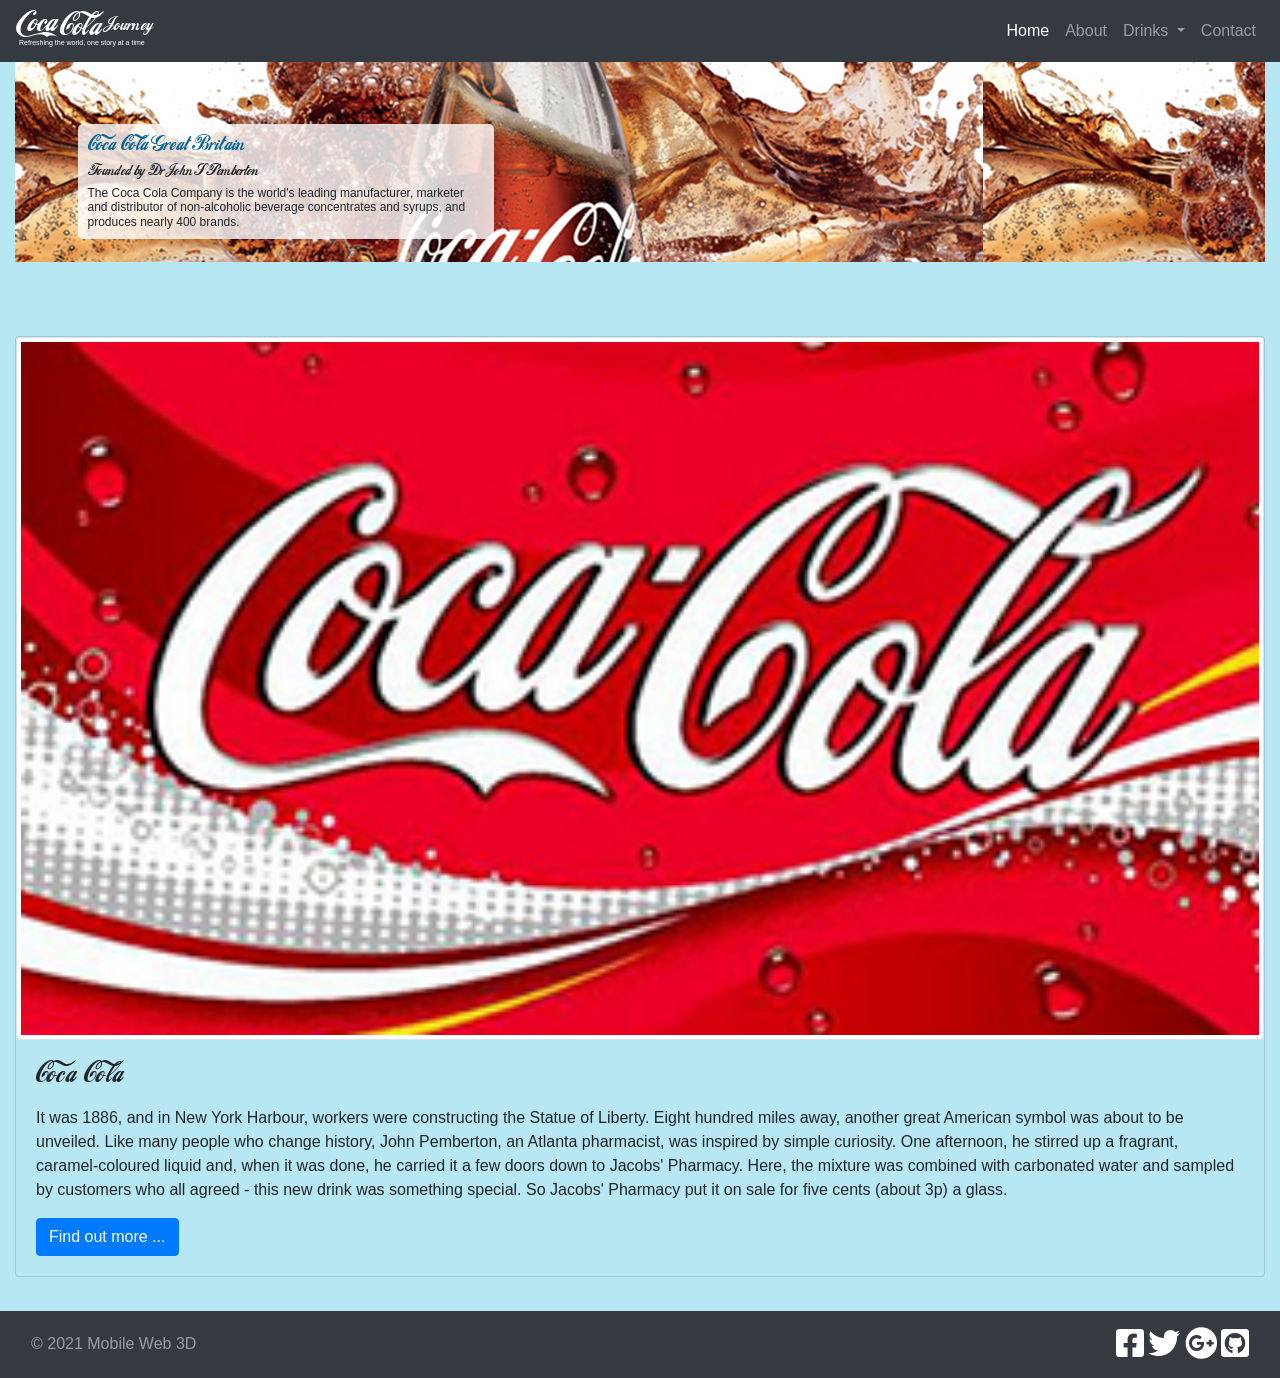
==== index.html @ dcb3934b "add lab1 result into the assignment" ====
<!doctype html>
<html lang="en">

<head>
    <!-- Required meta tags -->
    <meta charset="utf-8">
    <meta name="viewport" content="width=device-width, initial-scale=1, shrink-to-fit=no">

    <!-- Bootstrap CSS -->
    <link rel="stylesheet" href="css/bootstrap.css">
    <link rel="stylesheet" href="css/custom.css">
    <link href='https://fonts.googleapis.com/css?family=Open+Sans' rel='stylesheet' type='text/css'>
    <link href='https://fonts.googleapis.com/css?family=Oswald' rel='stylesheet' type='text/css'>
    <link rel="stylesheet" href="https://use.fontawesome.com/releases/v5.7.1/css/all.css"
        integrity="sha384-fnmOCqbTlWIlj8LyTjo7mOUStjsKC4pOpQbqyi7RrhN7udi9RwhKkMHpvLbHG9Sr" crossorigin="anonymous">
    <script src="https://ajax.googleapis.com/ajax/libs/jquery/3.5.1/jquery.min.js"></script>
    <script src="https://cdnjs.cloudflare.com/ajax/libs/popper.js/1.16.0/umd/popper.min.js"></script>
    <script src="js/bootstrap.min.js"></script>
    <title>2021 Web 3D App</title>
</head>

<body>
    <nav class="navbar navbar-expand-sm bg-dark navbar-dark">
        <!-- Brand -->
        <div class="logo">
            <a class="navbar-brand" href="#">
                <h1>1</h1>
                <h1>oca</h1>
                <h2>Cola</h2>
                <h3>Journey</h3>
                <p>Refreshing the world, one story at a time</p>
            </a>
        </div>

        <!-- Links -->
        <ul class="navbar-nav ml-auto">
            <li class="nav-item">
                <a class="nav-link active" href="#">Home</a>
            </li>
            <li class="nav-item">
                <a class="nav-link" href="#">About</a>
            </li>

            <!-- Dropdown -->
            <li class="nav-item dropdown">
                <a class="nav-link dropdown-toggle" href="#" id="navbardrop" data-toggle="dropdown">
                    Drinks
                </a>
                <div class="dropdown-menu">
                    <a class="dropdown-item" href="#">Coca Cola</a>
                    <a class="dropdown-item" href="#">Sprite</a>
                    <a class="dropdown-item" href="#">Dr Pepper</a>
                </div>
            </li>
            <li class="nav-item">
                <a class="nav-link" href="#">Contact</a>
            </li>
        </ul>
    </nav>
    <div class="container-fluid">
        <div class="row">
            <div class="col-sm-12">
                <div id="main_image">
                    <div id="main_text" class="col-xs-12 col-sm-4">
                        <h2>Coca Cola Great Britain</h2>
                        <h3>Founded by Dr John S Pemberton</h3>
                        <p>The Coca Cola Company is the world's leading manufacturer, marketer and distributor of
                            non-alcoholic beverage concentrates and syrups, and produces nearly 400 brands.</p>
                    </div>
                </div>
            </div>
        </div>
        <br>

        <div class="row">
            <div class="col-sm-12">
                <div class="card">
                    <a href="#">
                        <img class="card-img-top img-fluid img-thumbnail" src="assets/images/coca_cola.jpg" alt="Coca
                        Cola">
                    </a>
                    <div class="card-body">
                        <h3 class="card-title">Coca Cola</h3>
                        <p class="card-text">It was 1886, and in New York Harbour, workers were constructing the Statue
                            of Liberty. Eight hundred miles away, another great American symbol was about to be
                            unveiled.
                            Like many people who change history, John Pemberton, an Atlanta pharmacist, was inspired by
                            simple curiosity. One afternoon, he stirred up a fragrant, caramel-coloured liquid and, when
                            it was done, he carried it a few doors down to Jacobs' Pharmacy. Here, the mixture was
                            combined with carbonated water and sampled by customers who all agreed - this new drink was
                            something special. So Jacobs' Pharmacy put it on sale for five cents (about 3p) a glass.</p>
                        <a href="#" class="btn btn-primary">Find out more ...</a>
                    </div>
                </div>
            </div>
        </div>
    </div>
    <br>

    <nav class="navbar navbar-expand-sm bg-dark navbar-dark">
        <div class="container-fluid">
            <div class="navbar-text float-left copyright">
                <span class="align-baseline">&copy 2021 Mobile Web 3D</span>
            </div>
            <div class="navbar-text float-right social">
                <a href="#"><i class="fab fa-facebook-square fa-2x"></i></a>
                <a href="#"><i class="fab fa-twitter fa-2x"></i></a>
                <a href="#"><i class="fab fa-google-plus fa-2x"></i></a>
                <a href="#"><i class="fab fa-github-square fa-2x"></i></a>
            </div>
        </div>
    </nav>
</body>

</html>
---- css/custom.css ----
body {
    background-color: rgba(182, 231, 243, 1.0);
}

h1, h2, h3, h4, h5, h6 {
	font-family: cocaColaFont;
}

.main_contents {
    margin-top: 10px;
    margin-bottom: 10px;
}

.card {
    border: 1px solid rgba(0,0,0,.125);
    /* border-radius: .25rem;*/
    margin-top: 10px;
    margin-bottom: 10px;
    background-color: rgba(182, 231, 243, 1.0);
}

/* coca cola logo custom design */
.logo {
    margin-top: 3px;
}
    
.logo h1 {
    font-family: cocaColaFont;
    font-size: 31px;
    margin: 0;
    margin-top: -10px;
    margin-bottom: -15px;
    float: left;
    padding-top: 0px;
    padding-left: 0px;
    padding-right: 2px;
}
    
.logo h2 {
    font-family: cocaColaFont;
    font-size: 31px;
    margin-top: -6px;
    margin-bottom: -15px;
    padding-top: 0px;
    padding-left: 0px;
    padding-right: 3px;
    float: left;
}
    
.logo h3 {
    font-size: 18px;
    margin-top: 0px;
    margin-bottom: -5px;
    padding-top: 0px;
    padding-left: 0px;
    float: left;
}
    
.logo p {
    font-size: 7px; /* You may have to tweak this to get a good fit */
    margin-top: 22px; /* You may have to tweak this to get a good fit */
    margin-bottom: 0px;
    padding-top: 0px;
    padding-left: 3px;
}

@font-face {
	font-family: cocaColaFont;
	src: url("../assets/fonts/loki_cola/LOKICOLA.TTF");
}

#main_image {
    height: 200px;
    /* background-color: #cccccc; */
    background-repeat: no-repeat;
    background-size: cover;
    background-image: url("../assets/images/main_3D.jpg");
}
#main_text {
    float: left;
    margin: 5%;
    width: 90%;
    display: block;
    background-color: rgba(255,255,255,0.8);
    padding: 10px;
    border-radius: 5px;
}
#main_text h2 {
    color: rgba(0,102,153,1);
    font-size: 20px;
    margin-top: 0px;
    margin-bottom: 5px;
}
#main_text h3 {
    font-size: 15px;
    margin-top: 5px;
    margin-bottom: 5px;
}
#main_text p {
    font-size: 12px;
    margin: 0px;
    line-height: 1.2;
}
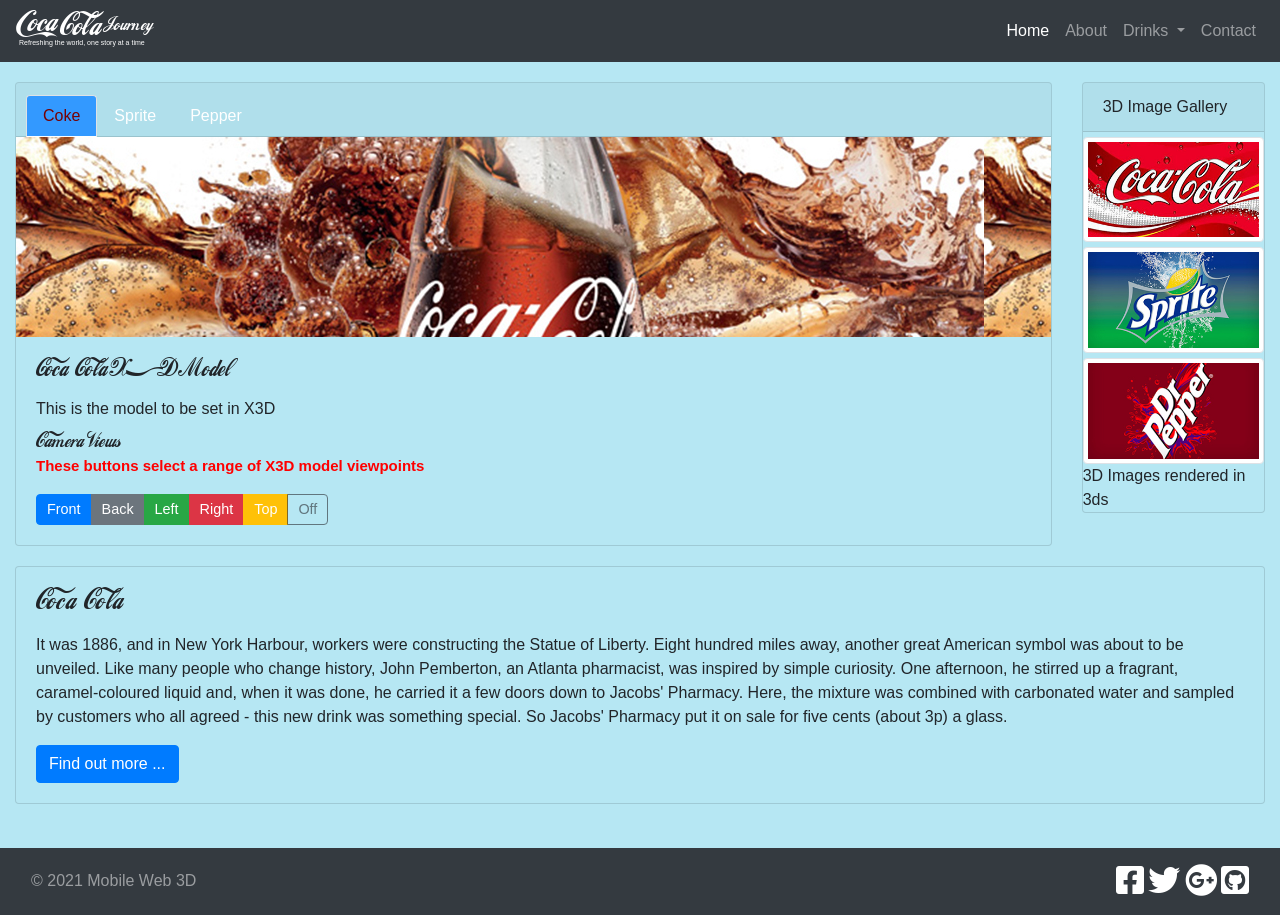
==== commit 1a46964a: "install x3dom to web app" ====
--- a/index.html
+++ b/index.html
@@ -9,8 +9,10 @@
     <!-- Bootstrap CSS -->
     <link rel="stylesheet" href="css/bootstrap.css">
     <link rel="stylesheet" href="css/custom.css">
-    <link href='https://fonts.googleapis.com/css?family=Open+Sans' rel='stylesheet' type='text/css'>
-    <link href='https://fonts.googleapis.com/css?family=Oswald' rel='stylesheet' type='text/css'>
+    <!-- X3dom -->
+    <link rel='stylesheet' type='text/css' href='css/x3dom.css'>
+    <!-- Include the x3dom JavaScript -->
+    <script type='text/javascript' src='js/x3dom.js'></script>
     <link rel="stylesheet" href="https://use.fontawesome.com/releases/v5.7.1/css/all.css"
         integrity="sha384-fnmOCqbTlWIlj8LyTjo7mOUStjsKC4pOpQbqyi7RrhN7udi9RwhKkMHpvLbHG9Sr" crossorigin="anonymous">
     <script src="https://ajax.googleapis.com/ajax/libs/jquery/3.5.1/jquery.min.js"></script>
@@ -57,28 +59,66 @@
             </li>
         </ul>
     </nav>
-    <div class="container-fluid">
+    <div class="container-fluid main_contents">
         <div class="row">
-            <div class="col-sm-12">
-                <div id="main_image">
-                    <div id="main_text" class="col-xs-12 col-sm-4">
-                        <h2>Coca Cola Great Britain</h2>
-                        <h3>Founded by Dr John S Pemberton</h3>
-                        <p>The Coca Cola Company is the world's leading manufacturer, marketer and distributor of
-                            non-alcoholic beverage concentrates and syrups, and produces nearly 400 brands.</p>
+            <div class="col-sm-10">
+                <div class="card text-left">
+                    <div class="card-header">
+                        <ul class="nav nav-tabs card-header-tabs">
+                            <li class="nav-item">
+                                <a class="nav-link active" href="coke.html">Coke</a>
+                            </li>
+                            <li class="nav-item">
+                                <a class="nav-link" href="sprite.html">Sprite</a>
+                            </li>
+                            <li class="nav-item">
+                                <a class="nav-link" href="pepper.html">Pepper</a>
+                            </li>
+                        </ul>
+                    </div>
+                    <div id="main_image"></div>
+                    <div class="card-body">
+                        <h4 class="card-title">Coca Cola X3D Model</h4>
+                        <p class="card-text">This is the model to be set in X3D</p>
+                        <h5 class="card-subtitle">Camera Views</h5>
+                        <div class="camera-btns">
+                            <p class="card-text">These buttons select a range of X3D model viewpoints</p>
+                            <div class="btn-group ">
+                                <a href="#" class="btn btn-primary btn-responsive camera-font">Front</a>
+                                <a href="#" class="btn btn-secondary btn-responsive camera-font">Back</a>
+                                <a href="#" class="btn btn-success btn-responsive camera-font">Left</a>
+                                <a href="#" class="btn btn-danger btn-responsive camera-font">Right</a>
+                                <a href="#" class="btn btn-warning btn-responsive camera-font">Top</a>
+                                <a href="#" class="btn btn-outline-dark disabled btn-responsive camera-font">Off</a>
+                            </div>
+                        </div>
                     </div>
                 </div>
             </div>
+            <div class="col-sm-2">
+                <div class="card text-left">
+                    <div class="card-header">
+                        3D Image Gallery
+                    </div>
+                    <a href="coke.html">
+                        <img class="card-img-top img-fluid img-thumbnail" src="assets/images/coca_cola.jpg"
+                            alt="Coca Cola">
+                    </a>
+                    <a href="sprite.html">
+                        <img class="card-img-top img-fluid img-thumbnail" src="assets/images/sprite.jpg"
+                            alt="Coca Cola">
+                    </a>
+                    <a href="pepper.html">
+                        <img class="card-img-top img-fluid img-thumbnail" src="assets/images/dr_pepper.jpg"
+                            alt="Coca Cola">
+                    </a>
+                    <p class="card-text">3D Images rendered in 3ds</p>
+                </div>
+            </div>
         </div>
-        <br>
-
         <div class="row">
             <div class="col-sm-12">
                 <div class="card">
-                    <a href="#">
-                        <img class="card-img-top img-fluid img-thumbnail" src="assets/images/coca_cola.jpg" alt="Coca
-                        Cola">
-                    </a>
                     <div class="card-body">
                         <h3 class="card-title">Coca Cola</h3>
                         <p class="card-text">It was 1886, and in New York Harbour, workers were constructing the Statue
--- a/css/custom.css
+++ b/css/custom.css
@@ -18,6 +18,35 @@
     margin-top: 10px;
     margin-bottom: 10px;
     background-color: rgba(182, 231, 243, 1.0);
+}
+
+.img-thumbnail {
+    padding: 0.25rem;
+    margin-top: 5px;
+    background-color: #fff;
+    border: 1px solid #dee2e6;
+    border-radius: 0.25rem;
+    max-width: 100%;
+    height: auto;
+}
+
+.nav-tabs .nav-link.active, .nav-tabs .nav-item.show .nav-link {
+    color:  #760003; /* Font color for active font */
+    background-color: #3399ff; /* Blue color for background */
+    border-color: #dee2e6 #dee2e6 #fff;
+}
+
+.nav-tabs .nav-link {
+    color: white;  
+    border: 1px solid transparent;
+    border-top-left-radius: 0.25rem;
+    border-top-right-radius: 0.25rem;
+}
+
+/* Added this to emulate the nav-bar link styling */
+.nav-tabs .nav-link:hover {
+    color: green;
+    border: 1px solid transparent;
 }
 
 /* coca cola logo custom design */
@@ -65,6 +94,40 @@
     padding-left: 3px;
 }
 
+/* buttons setting for x3dom display */
+.camera-btns {
+    /* background-color: rgba(0, 0, 255, 0.3);  */
+    border-color: black; 
+    border-style: solid;
+    border-width: 0px;
+    margin-top: 0px;
+    padding: 0px;
+}
+
+.camera-btns > p  {
+    font-size: 15px;
+    color: red;
+    padding-left: 0px;
+    font-weight: 900; 
+}
+
+.camera-font {
+    font-weight: 400;   
+    color: white;
+}
+
+.camera-font:hover {
+    font-weight: 700;   
+    color: rgb(3, 3, 3);
+}
+
+.btn-responsive {
+    padding: 6px 10px;
+    font-size: 90%;
+    line-height: 1.2;
+    white-space: normal !important;
+}
+
 @font-face {
 	font-family: cocaColaFont;
 	src: url("../assets/fonts/loki_cola/LOKICOLA.TTF");
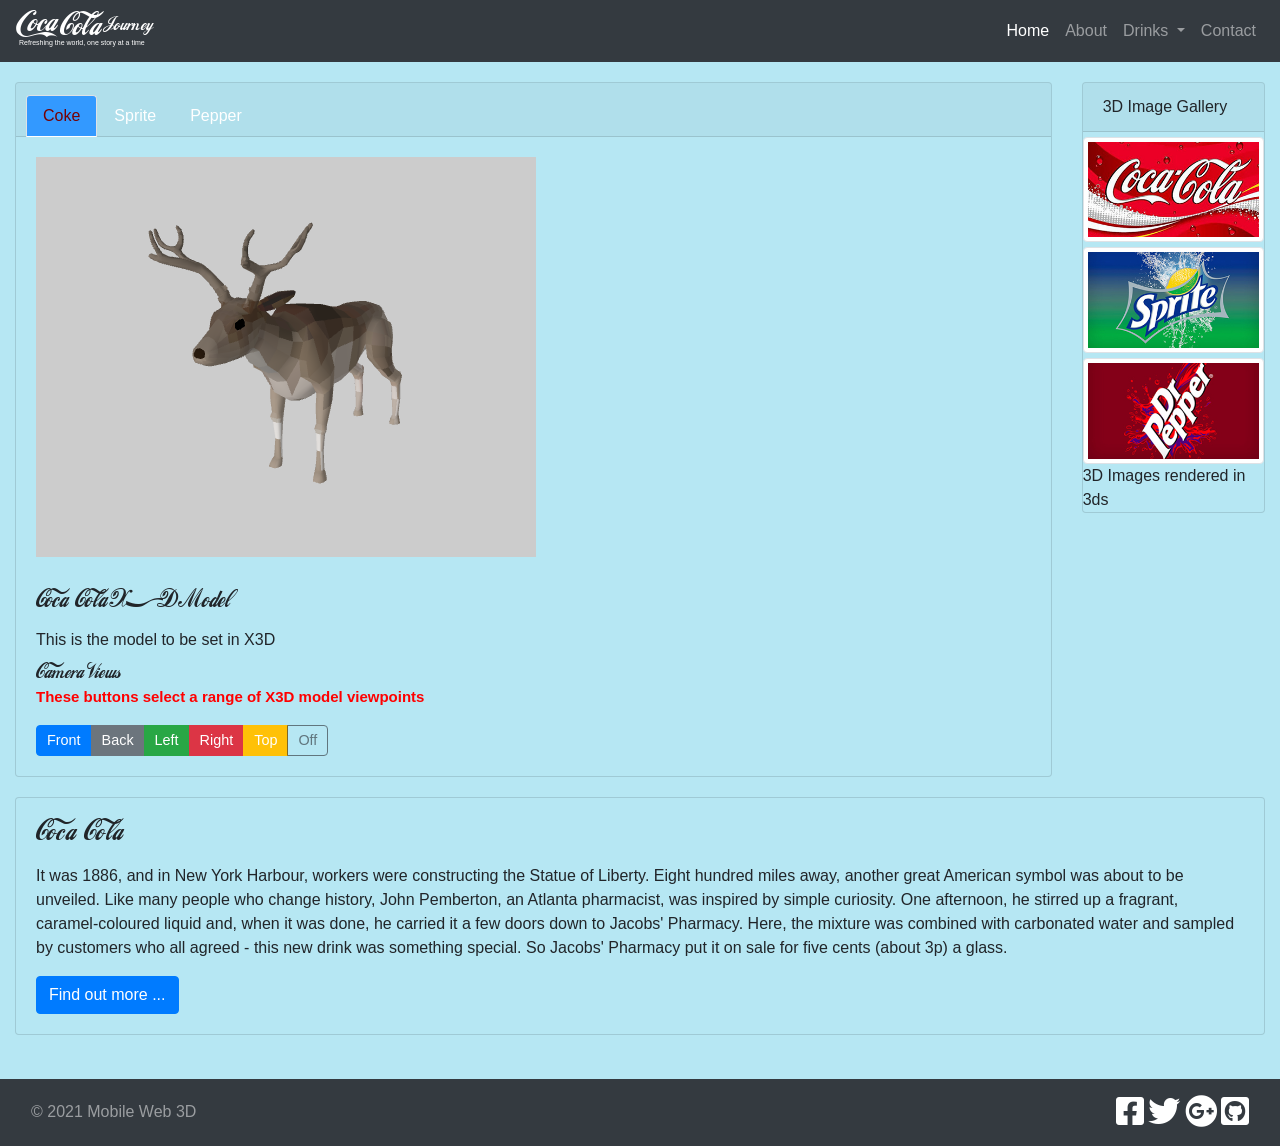
==== commit 454c0b3a: "use example x3d model" ====
--- a/index.html
+++ b/index.html
@@ -76,8 +76,16 @@
                             </li>
                         </ul>
                     </div>
-                    <div id="main_image"></div>
+
                     <div class="card-body">
+                        <x3d width='500px' height='400px'>
+                            <scene>
+                                <viewpoint position="-1.94639 1.79771 -2.89271"
+                                    orientation="0.03886 0.99185 0.12133 3.75685"></viewpoint>
+                                <Inline nameSpaceName="Deer" mapDEFToID="true" onclick='redNose();'
+                                    url="assets/x3d/Deer.x3d" />
+                            </scene>
+                        </x3d>
                         <h4 class="card-title">Coca Cola X3D Model</h4>
                         <p class="card-text">This is the model to be set in X3D</p>
                         <h5 class="card-subtitle">Camera Views</h5>
@@ -150,6 +158,15 @@
             </div>
         </div>
     </nav>
+    <!-- java script code in single app page -->
+    <script>
+        function redNose() {
+            if (document.getElementById('Deer__MA_Nose').getAttribute('diffuseColor') != '1 0 0')
+                document.getElementById('Deer__MA_Nose').setAttribute('diffuseColor', '1 0 0');
+            else
+                document.getElementById('Deer__MA_Nose').setAttribute('diffuseColor', '0 0 0');
+        }
+    </script>
 </body>
 
 </html>
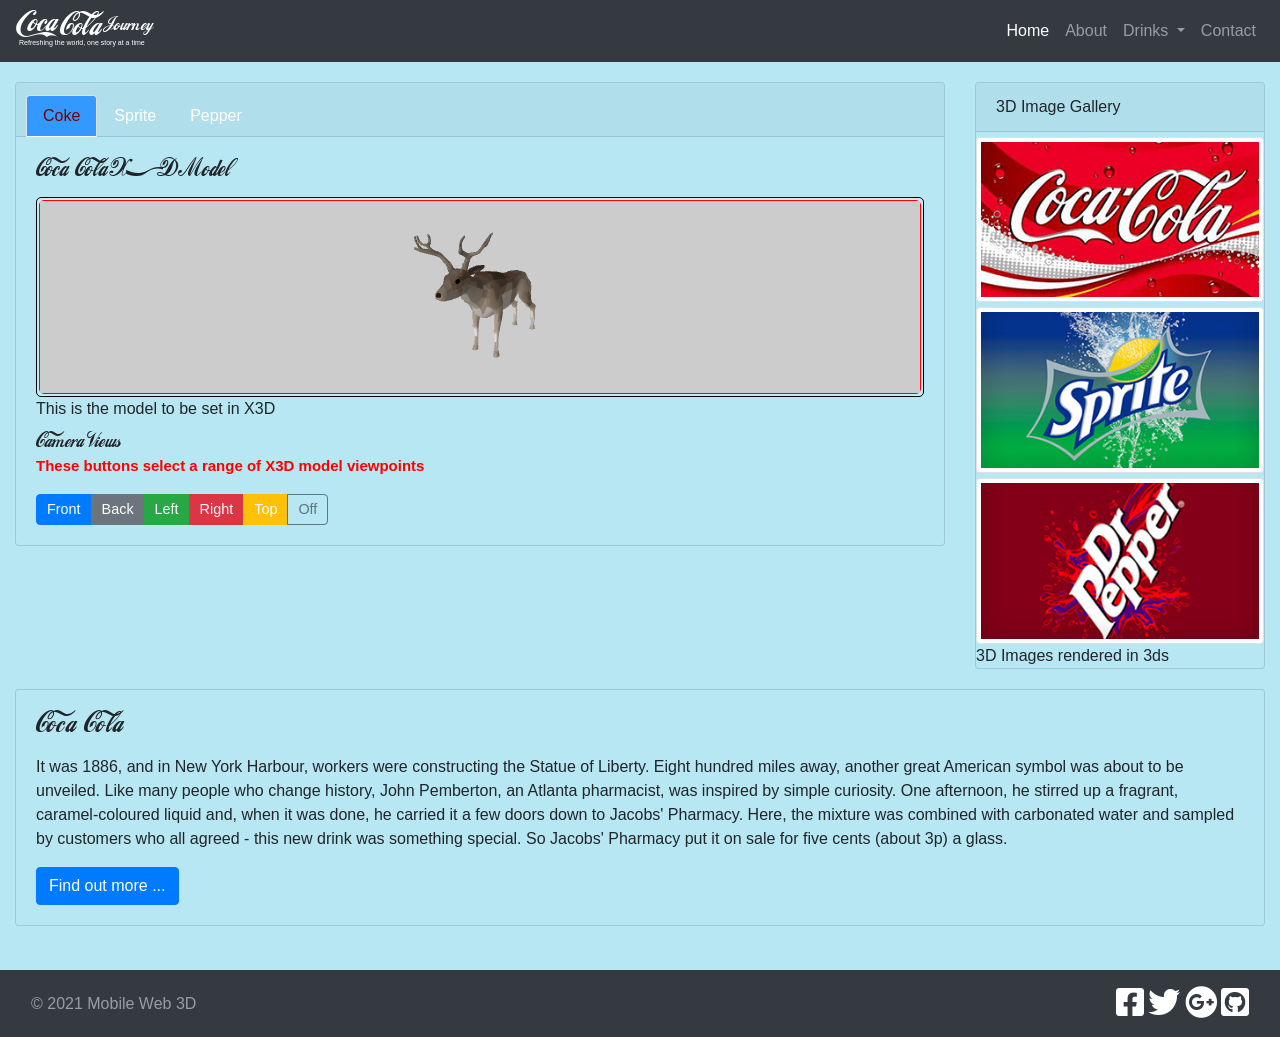
==== commit 14c5c1a2: "add web4 page layout to application" ====
--- a/index.html
+++ b/index.html
@@ -8,13 +8,14 @@
 
     <!-- Bootstrap CSS -->
     <link rel="stylesheet" href="css/bootstrap.css">
-    <link rel="stylesheet" href="css/custom.css">
     <!-- X3dom -->
     <link rel='stylesheet' type='text/css' href='css/x3dom.css'>
+
+    <link rel="stylesheet" href="https://use.fontawesome.com/releases/v5.7.1/css/all.css"
+        integrity="sha384-fnmOCqbTlWIlj8LyTjo7mOUStjsKC4pOpQbqyi7RrhN7udi9RwhKkMHpvLbHG9Sr" crossorigin="anonymous">
+    <link rel="stylesheet" href="css/custom.css">
     <!-- Include the x3dom JavaScript -->
     <script type='text/javascript' src='js/x3dom.js'></script>
-    <link rel="stylesheet" href="https://use.fontawesome.com/releases/v5.7.1/css/all.css"
-        integrity="sha384-fnmOCqbTlWIlj8LyTjo7mOUStjsKC4pOpQbqyi7RrhN7udi9RwhKkMHpvLbHG9Sr" crossorigin="anonymous">
     <script src="https://ajax.googleapis.com/ajax/libs/jquery/3.5.1/jquery.min.js"></script>
     <script src="https://cdnjs.cloudflare.com/ajax/libs/popper.js/1.16.0/umd/popper.min.js"></script>
     <script src="js/bootstrap.min.js"></script>
@@ -40,7 +41,9 @@
                 <a class="nav-link active" href="#">Home</a>
             </li>
             <li class="nav-item">
-                <a class="nav-link" href="#">About</a>
+                <a class="nav-link" href="#" data-toggle="popover" data-trigger="hover" data-placement="bottom"
+                    title="About Web 3D Applications"
+                    data-content="3D Apps is a final year and postgraduate module ...">About</a>
             </li>
 
             <!-- Dropdown -->
@@ -61,7 +64,7 @@
     </nav>
     <div class="container-fluid main_contents">
         <div class="row">
-            <div class="col-sm-10">
+            <div class="col-sm-9">
                 <div class="card text-left">
                     <div class="card-header">
                         <ul class="nav nav-tabs card-header-tabs">
@@ -78,15 +81,18 @@
                     </div>
 
                     <div class="card-body">
-                        <x3d width='500px' height='400px'>
-                            <scene>
-                                <viewpoint position="-1.94639 1.79771 -2.89271"
-                                    orientation="0.03886 0.99185 0.12133 3.75685"></viewpoint>
-                                <Inline nameSpaceName="Deer" mapDEFToID="true" onclick='redNose();'
-                                    url="assets/x3d/Deer.x3d" />
-                            </scene>
-                        </x3d>
+
                         <h4 class="card-title">Coca Cola X3D Model</h4>
+                        <div class="model3D">
+                            <x3d>
+                                <scene>
+                                    <viewpoint position="-1.94639 1.79771 -2.89271"
+                                        orientation="0.03886 0.99185 0.12133 3.75685"></viewpoint>
+                                    <Inline nameSpaceName="Deer" mapDEFToID="true" onclick='redNose();'
+                                        url="assets/x3d/Deer.x3d" />
+                                </scene>
+                            </x3d>
+                        </div>
                         <p class="card-text">This is the model to be set in X3D</p>
                         <h5 class="card-subtitle">Camera Views</h5>
                         <div class="camera-btns">
@@ -103,7 +109,7 @@
                     </div>
                 </div>
             </div>
-            <div class="col-sm-2">
+            <div class="col-sm-3">
                 <div class="card text-left">
                     <div class="card-header">
                         3D Image Gallery
@@ -166,6 +172,9 @@
             else
                 document.getElementById('Deer__MA_Nose').setAttribute('diffuseColor', '0 0 0');
         }
+        $(document).ready(function () {
+            $('[data-toggle="popover"]').popover();
+        });
     </script>
 </body>
 
--- a/css/x3dom.css
+++ b/css/x3dom.css
@@ -0,0 +1,217 @@
+/*
+ * X3DOM JavaScript Library
+ * http://www.x3dom.org
+ *
+ * (C)2009 Fraunhofer IGD, Darmstadt, Germany
+ * Dual licensed under the MIT and GPL
+ *
+ * Based on code originally provided by
+ * Philip Taylor: http://philip.html5.org
+ */
+
+X3D, x3d {
+    position:relative;
+    cursor:pointer;
+    margin: 0;
+    padding: 0;
+    outline: none;
+    display: block;
+    border-radius: 5px;
+    border: 1px solid rgba(255, 0, 0, 1.0);
+    width: 100%;
+    height: 100%
+}
+
+X3D:hover, 
+x3d:hover, 
+.x3dom-canvas:hover {
+    -webkit-user-select: none;
+    -webkit-touch-callout: none;
+}
+
+.x3dom-canvas {
+    border:none;
+    cursor:pointer;
+    cursor:-webkit-grab;
+    cursor:grab;
+    width:100%;
+    height:100%;
+}
+
+.x3dom-canvas-mousedown {
+  cursor:-webkit-grabbing;
+  cursor:grabbing;
+}
+
+.x3dom-canvas:focus {
+    outline:none; 
+}
+
+.x3dom-progress {
+    left: 16px;
+    top: 16px;
+    position: absolute;
+    color: #646464;
+    font-family: Helvetica, sans-serif;
+    font-size: 14px;
+    font-weight: bold;
+    z-index: 100;
+    display: flex;
+    justify-content: center;
+    align-items: center;
+    background: rgba(255, 255, 255, 0.1);
+    padding: 12px;
+    border-radius: 5px;
+    pointer-events: none;
+    transition: opacity 0.2s ease-in-out;
+}
+
+.x3dom-progress-spinner {
+    border: 2px solid #f3f3f3; /* Light grey */
+    border-top: 2px solid #646464; /* Blue */
+    border-radius: 50%;
+    width: 16px;
+    height: 16px;
+    animation: spin 1s linear infinite;
+    margin-right: 12px;
+}
+
+@keyframes spin {
+    0% { transform: rotate(0deg); }
+    100% { transform: rotate(360deg); }
+}
+
+.x3dom-vr {
+    position: absolute;
+    display: none;
+    bottom: 5px;
+    right: 15px;
+    width: 48px;
+    height: 48px;
+    background-color: #ccc;
+    opacity: 0.9;
+    -webkit-mask-image: url("data:image/svg+xml,%3Csvg version='1.1' id='Layer_1' xmlns='http://www.w3.org/2000/svg' xmlns:xlink='http://www.w3.org/1999/xlink' x='0px' y='0px' viewBox='0 0 24 24' style='enable-background:new 0 0 24 24;' xml:space='preserve'%3E%3Cpath id='XMLID_9_' style='fill:%23FFFFFF;' d='M20.2,6.1c-2.7,0-5.4,0-8.2,0c-2.8,0-5.5,0-8.3,0c-1,0-1.5,0.6-1.5,1.5 c0,2.8,0,5.6,0,8.5c0,0.9,0.6,1.5,1.5,1.5c1.7,0,3.3,0,5,0c0.6,0,0.9-0.2,1.1-0.8c0.3-0.8,0.7-1.7,1-2.5c0.2-0.6,0.6-0.9,1.2-0.9 c0.6,0,1,0.4,1.2,1c0.3,0.8,0.5,1.5,0.8,2.3c0.3,0.8,0.5,0.9,1.3,0.9c1.6,0,3.2,0,4.7,0c1.2,0,1.7-0.5,1.7-1.8c0-2.7,0-5.4,0-8 C21.8,6.6,21.4,6.1,20.2,6.1z M7.8,14.3c-1.2,0-2.2-0.9-2.2-2.1c0-1.2,1-2.2,2.2-2.2c1.2,0,2.2,1,2.2,2.2C10,13.3,9,14.3,7.8,14.3z M16.2,14.3c-1.2,0-2.2-1-2.2-2.2c0-1.2,1-2.2,2.2-2.2c1.2,0,2.2,1,2.2,2.2C18.4,13.4,17.4,14.3,16.2,14.3z'/%3E%3C/svg%3E");
+    mask-image: url("data:image/svg+xml,%3Csvg version='1.1' id='Layer_1' xmlns='http://www.w3.org/2000/svg' xmlns:xlink='http://www.w3.org/1999/xlink' x='0px' y='0px' viewBox='0 0 24 24' style='enable-background:new 0 0 24 24;' xml:space='preserve'%3E%3Cpath id='XMLID_9_' style='fill:%23FFFFFF;' d='M20.2,6.1c-2.7,0-5.4,0-8.2,0c-2.8,0-5.5,0-8.3,0c-1,0-1.5,0.6-1.5,1.5 c0,2.8,0,5.6,0,8.5c0,0.9,0.6,1.5,1.5,1.5c1.7,0,3.3,0,5,0c0.6,0,0.9-0.2,1.1-0.8c0.3-0.8,0.7-1.7,1-2.5c0.2-0.6,0.6-0.9,1.2-0.9 c0.6,0,1,0.4,1.2,1c0.3,0.8,0.5,1.5,0.8,2.3c0.3,0.8,0.5,0.9,1.3,0.9c1.6,0,3.2,0,4.7,0c1.2,0,1.7-0.5,1.7-1.8c0-2.7,0-5.4,0-8 C21.8,6.6,21.4,6.1,20.2,6.1z M7.8,14.3c-1.2,0-2.2-0.9-2.2-2.1c0-1.2,1-2.2,2.2-2.2c1.2,0,2.2,1,2.2,2.2C10,13.3,9,14.3,7.8,14.3z M16.2,14.3c-1.2,0-2.2-1-2.2-2.2c0-1.2,1-2.2,2.2-2.2c1.2,0,2.2,1,2.2,2.2C18.4,13.4,17.4,14.3,16.2,14.3z'/%3E%3C/svg%3E");
+}
+
+.x3dom-vr:hover {
+    background-color: #999;
+}
+
+#x3dom-state-viewer {
+    position: absolute;
+    margin: 2px;
+    padding: 5px;
+    width: 135px;
+    top: 0%;
+    right: 0%;
+    opacity: 0.9;
+    background-color: #323232;
+    z-index: 1000;
+    font-family: Arial, sans-serif;
+    color: #C8C8C8;
+    font-weight: bold;
+    text-transform: uppercase;
+    cursor: help;
+}
+
+.x3dom-states-head {
+    display: block;
+    font-size: 26px;
+}
+
+.x3dom-states-rendermode-software {
+    font-size: 10px;
+    margin: 0 0 2px 2px;
+}
+
+.x3dom-states-rendermode-hardware {
+    font-size: 10px;
+    margin: 0 0 2px 2px;
+}
+
+.x3dom-states-head2 {
+    font-size: 10px;
+}
+
+.x3dom-states-list {
+    float: left;
+    width: 100%;
+    border-top: 1px solid #C8C8C8;
+    list-style: none;
+    font-size: 9px;
+    line-height: 16px;
+    margin:0;
+    padding: 0;
+    padding-top: 2px;
+}
+
+.x3dom-states-item  {
+    width: 100%;
+    float: left;
+}
+
+.x3dom-states-item-title {
+    float: left;
+    margin-left: 2px;
+}
+
+.x3dom-states-item-value {
+    float: right;
+    margin-right: 2px;
+}
+
+.x3dom-touch-marker {
+	display: inline;
+    padding: 5px;
+    border-radius: 10px;
+    position: absolute;
+    font-family: Helvetica, sans-serif;
+    line-height:10px;
+    font-size: 10px;
+    color: darkorange;
+    background: cornsilk;
+    opacity: 0.6;
+    border: 2px solid orange;
+	z-index: 200;
+}
+
+.x3dom-log {
+    position: absolute;
+    bottom: 16px;
+    left: 50%;
+    transform: translateX(-50%);
+    width: 90%;
+    border: 2px solid olivedrab;
+    height: 200px;
+    padding: 4px;
+    overflow: auto;
+    white-space: pre-wrap;
+    font-family: sans-serif;
+    font-size: x-small;
+    color: #00ff00;
+    background-color: black;
+    opacity: 0.8;
+    -webkit-user-select: text;
+       -moz-user-select: text;
+        -ms-user-select: text;
+            user-select: text;
+}
+
+.x3dom-nox3d {
+    font-family: Helvetica, sans-serif;
+    font-size: 14px;
+    background-color: #eb7a7a;
+    padding: 1em;
+    opacity: 0.75;
+}
+
+.x3dom-nox3d p { 
+    color: #fff;
+    font-size: 14px;
+}
+
+.x3dom-nox3d a { 
+    color: #fff;
+    font-size: 14px;
+}
--- a/css/custom.css
+++ b/css/custom.css
@@ -133,6 +133,24 @@
 	src: url("../assets/fonts/loki_cola/LOKICOLA.TTF");
 }
 
+/* override x3dom.css for assignment */
+.gallery-header {
+    color: white;
+}
+
+.gallery-header:hover {
+    color: green;
+    border: 1px solid transparent;
+}
+
+.model3D  {
+    background-color: rgba(255, 255, 255, 0.2); 
+    border-radius: 5px;
+    border: 1px solid rgba(0, 0, 0, 1.0);
+    padding: 2px;
+    height: 200px;
+}
+
 #main_image {
     height: 200px;
     /* background-color: #cccccc; */
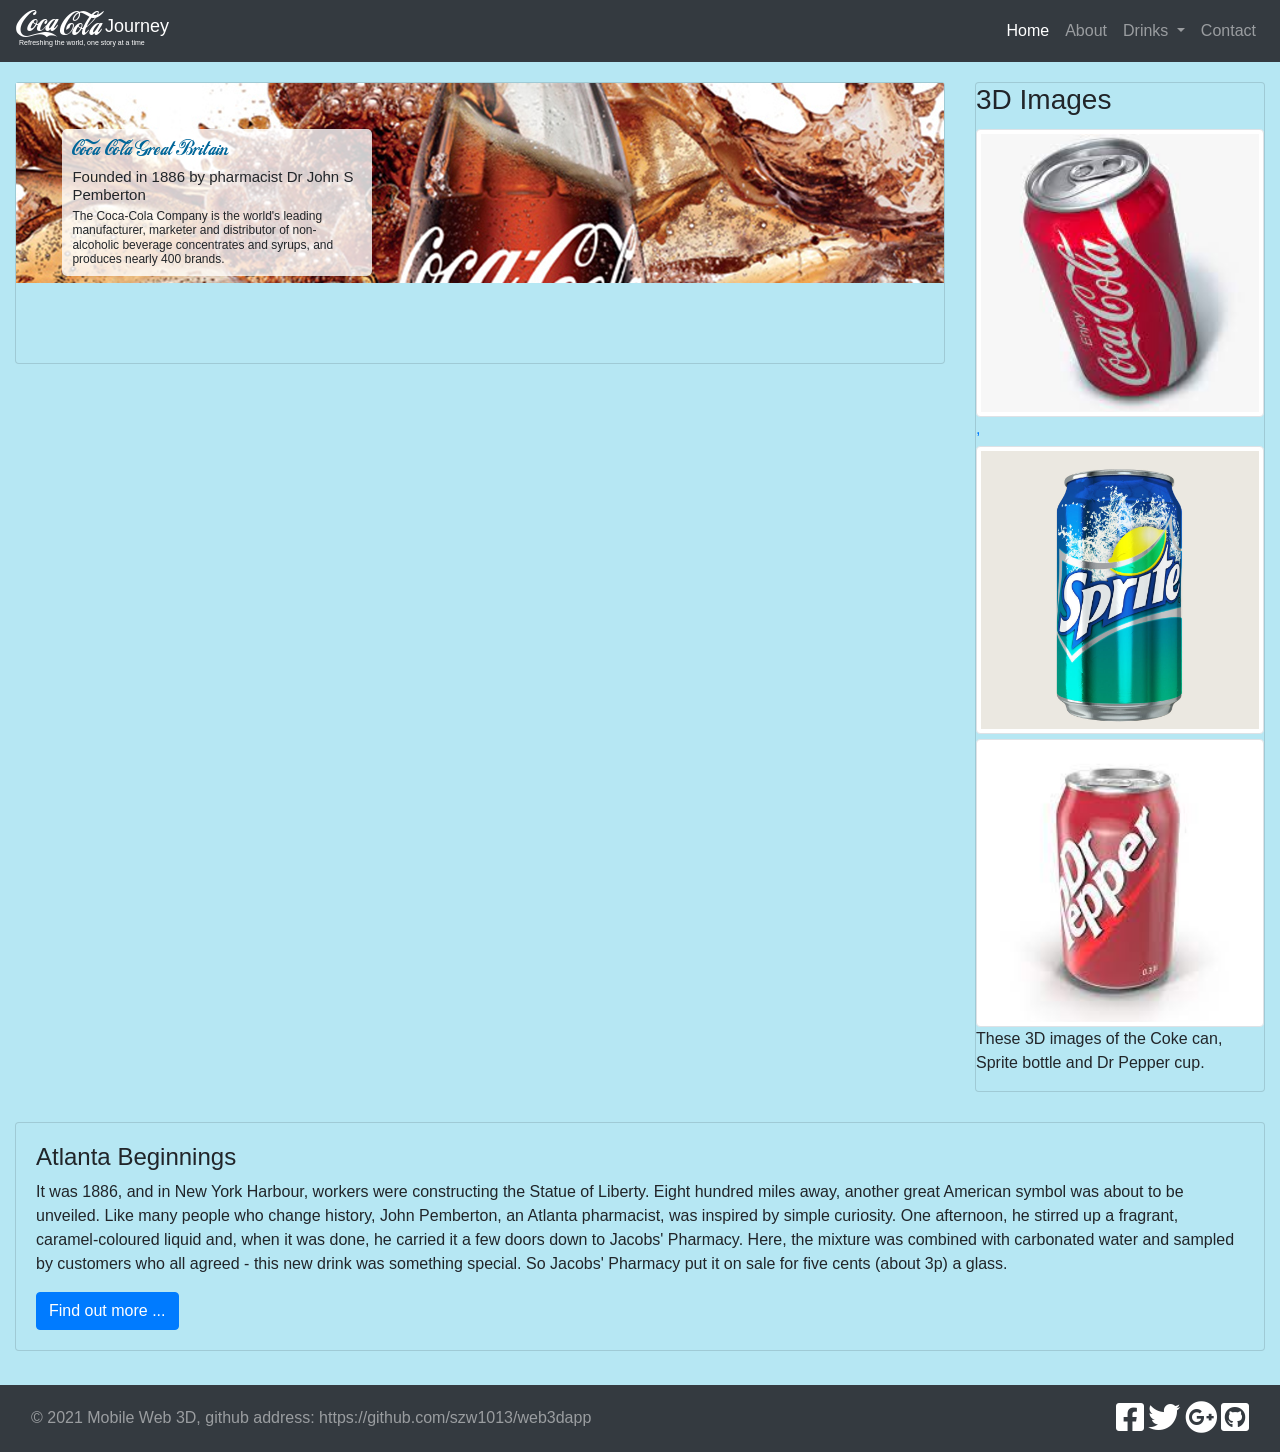
==== commit 4c9622dd: "remodel 3d app and add ajax" ====
--- a/index.html
+++ b/index.html
@@ -16,9 +16,11 @@
     <link rel="stylesheet" href="css/custom.css">
     <!-- Include the x3dom JavaScript -->
     <script type='text/javascript' src='js/x3dom.js'></script>
-    <script src="https://ajax.googleapis.com/ajax/libs/jquery/3.5.1/jquery.min.js"></script>
+    <script src="js/jquery-3.6.0.js"></script>
     <script src="https://cdnjs.cloudflare.com/ajax/libs/popper.js/1.16.0/umd/popper.min.js"></script>
     <script src="js/bootstrap.min.js"></script>
+    <script src="script/getJsonData.js"></script>
+    <script src="script/custom.js"></script>
     <title>2021 Web 3D App</title>
 </head>
 
@@ -38,7 +40,7 @@
         <!-- Links -->
         <ul class="navbar-nav ml-auto">
             <li class="nav-item">
-                <a class="nav-link active" href="#">Home</a>
+                <a class="nav-link active" id="btnHome" href="#">Home</a>
             </li>
             <li class="nav-item">
                 <a class="nav-link" href="#" data-toggle="popover" data-trigger="hover" data-placement="bottom"
@@ -52,9 +54,9 @@
                     Drinks
                 </a>
                 <div class="dropdown-menu">
-                    <a class="dropdown-item" href="#">Coca Cola</a>
-                    <a class="dropdown-item" href="#">Sprite</a>
-                    <a class="dropdown-item" href="#">Dr Pepper</a>
+                    <a class="dropdown-item" id="btnCoke" href="#">Coca Cola</a>
+                    <a class="dropdown-item" id="btnSprite" href="#">Sprite</a>
+                    <a class="dropdown-item" id="btnPepper" href="#">Dr Pepper</a>
                 </div>
             </li>
             <li class="nav-item">
@@ -62,88 +64,139 @@
             </li>
         </ul>
     </nav>
-    <div class="container-fluid main_contents">
-        <div class="row">
-            <div class="col-sm-9">
-                <div class="card text-left">
-                    <div class="card-header">
-                        <ul class="nav nav-tabs card-header-tabs">
-                            <li class="nav-item">
-                                <a class="nav-link active" href="coke.html">Coke</a>
-                            </li>
-                            <li class="nav-item">
-                                <a class="nav-link" href="sprite.html">Sprite</a>
-                            </li>
-                            <li class="nav-item">
-                                <a class="nav-link" href="pepper.html">Pepper</a>
-                            </li>
-                        </ul>
-                    </div>
-
-                    <div class="card-body">
-
-                        <h4 class="card-title">Coca Cola X3D Model</h4>
-                        <div class="model3D">
-                            <x3d>
-                                <scene>
-                                    <viewpoint position="-1.94639 1.79771 -2.89271"
-                                        orientation="0.03886 0.99185 0.12133 3.75685"></viewpoint>
-                                    <Inline nameSpaceName="Deer" mapDEFToID="true" onclick='redNose();'
-                                        url="assets/x3d/Deer.x3d" />
-                                </scene>
-                            </x3d>
+    <div class="container-fluid">
+        <div class="main_contents" id="home">
+            <div class="row">
+                <div class="col-sm-9">
+                    <div class="card text-left">
+                        <div id="homeContents">
+                            <div id="main_image">
+                                <div id="main_text" class="col-xs-12 col-sm-4">
+                                    <div id="title_home"></div>
+                                    <div id="subTitle_home"></div>
+                                    <div id="description_home"></div>
+                                </div>
+                            </div>
                         </div>
-                        <p class="card-text">This is the model to be set in X3D</p>
-                        <h5 class="card-subtitle">Camera Views</h5>
-                        <div class="camera-btns">
-                            <p class="card-text">These buttons select a range of X3D model viewpoints</p>
-                            <div class="btn-group ">
-                                <a href="#" class="btn btn-primary btn-responsive camera-font">Front</a>
-                                <a href="#" class="btn btn-secondary btn-responsive camera-font">Back</a>
-                                <a href="#" class="btn btn-success btn-responsive camera-font">Left</a>
-                                <a href="#" class="btn btn-danger btn-responsive camera-font">Right</a>
-                                <a href="#" class="btn btn-warning btn-responsive camera-font">Top</a>
-                                <a href="#" class="btn btn-outline-dark disabled btn-responsive camera-font">Off</a>
-                            </div>
+                        <div class="card-header" id="x3dTabs">
+                            <ul class="nav nav-tabs card-header-tabs">
+                                <li class="nav-item">
+                                    <a class="nav-link active" id="x3dCokeTab">Coke</a>
+                                </li>
+                                <li class="nav-item">
+                                    <a class="nav-link" id="x3dSpriteTab">Sprite</a>
+                                </li>
+                                <li class="nav-item">
+                                    <a class="nav-link" id="x3dPepperTab">Pepper</a>
+                                </li>
+                            </ul>
                         </div>
-                    </div>
-                </div>
-            </div>
-            <div class="col-sm-3">
-                <div class="card text-left">
-                    <div class="card-header">
-                        3D Image Gallery
-                    </div>
-                    <a href="coke.html">
-                        <img class="card-img-top img-fluid img-thumbnail" src="assets/images/coca_cola.jpg"
-                            alt="Coca Cola">
-                    </a>
-                    <a href="sprite.html">
-                        <img class="card-img-top img-fluid img-thumbnail" src="assets/images/sprite.jpg"
-                            alt="Coca Cola">
-                    </a>
-                    <a href="pepper.html">
-                        <img class="card-img-top img-fluid img-thumbnail" src="assets/images/dr_pepper.jpg"
-                            alt="Coca Cola">
-                    </a>
-                    <p class="card-text">3D Images rendered in 3ds</p>
-                </div>
-            </div>
-        </div>
+                        <div class="card-body">
+                            <div id="cokeContents">
+                                <div id="title_coke"></div>
+                                <div class="model3D">
+                                    <x3d>
+                                        <scene>
+                                            <viewpoint position="-1.94639 1.79771 -2.89271"
+                                                orientation="0.03886 0.99185 0.12133 3.75685"></viewpoint>
+                                            <Inline nameSpaceName="Deer" mapDEFToID="true" onclick='redNose();'
+                                                url="assets/x3d/Deer.x3d" />
+                                        </scene>
+                                    </x3d>
+                                </div>
+                                <div id="title_x3dcoke"></div>
+                            </div>
+                            <div id="spriteContents">
+                                <div id="title_sprite"></div>
+                                <div class="model3D">
+                                    <x3d>
+                                        <scene>
+                                            <viewpoint position="-1.94639 1.79771 -2.89271"
+                                                orientation="0.03886 0.99185 0.12133 3.75685"></viewpoint>
+                                            <Inline nameSpaceName="Deer" mapDEFToID="true" onclick='redNose();'
+                                                url="assets/x3d/Deer.x3d" />
+                                        </scene>
+                                    </x3d>
+                                </div>
+                                <div id="title_x3dsprite"></div>
+                            </div>
+                            <div id="pepperContents">
+                                <div id="title_pepper"></div>
+                                <div class="model3D">
+                                    <x3d>
+                                        <scene>
+                                            <viewpoint position="-1.94639 1.79771 -2.89271"
+                                                orientation="0.03886 0.99185 0.12133 3.75685"></viewpoint>
+                                            <Inline nameSpaceName="Deer" mapDEFToID="true" onclick='redNose();'
+                                                url="assets/x3d/Deer.x3d" />
+                                        </scene>
+                                    </x3d>
+                                </div>
+                                <div id="title_x3dpepper"></div>
+                            </div>
+                            <div id="cameraContents">
+                                <div id="title_camera"></div>
+                                <div class="camera-btns">
+                                    <div id="description_camera"></div>
+                                    <div class="btn-group ">
+                                        <a href="#" class="btn btn-primary btn-responsive camera-font">Front</a>
+                                        <a href="#" class="btn btn-secondary btn-responsive camera-font">Back</a>
+                                        <a href="#" class="btn btn-success btn-responsive camera-font">Left</a>
+                                        <a href="#" class="btn btn-danger btn-responsive camera-font">Right</a>
+                                        <a href="#" class="btn btn-warning btn-responsive camera-font">Top</a>
+                                        <a href="#"
+                                            class="btn btn-outline-dark disabled btn-responsive camera-font">Off</a>
+                                    </div>
+                                </div>
+                            </div>
+                        </div>
+                    </div>
+                </div>
+                <div class="col-sm-3">
+                    <div class="card text-left">
+                        <div id="title_gallery"></div>
+                        <a href="#">
+                            <img class="card-img-top img-fluid img-thumbnail" src="assets/images/3dcocacola.jpeg"
+                                alt="Coca Cola">,
+                        </a>
+                        <a href="#">
+                            <img class="card-img-top img-fluid img-thumbnail" src="assets/images/3dsprite.jpg"
+                                alt="Sprite">
+                        </a>
+                        <a href="#">
+                            <img class="card-img-top img-fluid img-thumbnail" src="assets/images/3dpepper.jpeg"
+                                alt="Pepper">
+                        </a>
+                        <div id="description_gallery"></div>
+                    </div>
+                </div>
+            </div>
+        </div>
+
         <div class="row">
             <div class="col-sm-12">
-                <div class="card">
+                <div class="card" id="CocaColaCard">
                     <div class="card-body">
-                        <h3 class="card-title">Coca Cola</h3>
-                        <p class="card-text">It was 1886, and in New York Harbour, workers were constructing the Statue
-                            of Liberty. Eight hundred miles away, another great American symbol was about to be
-                            unveiled.
-                            Like many people who change history, John Pemberton, an Atlanta pharmacist, was inspired by
-                            simple curiosity. One afternoon, he stirred up a fragrant, caramel-coloured liquid and, when
-                            it was done, he carried it a few doors down to Jacobs' Pharmacy. Here, the mixture was
-                            combined with carbonated water and sampled by customers who all agreed - this new drink was
-                            something special. So Jacobs' Pharmacy put it on sale for five cents (about 3p) a glass.</p>
-                        <a href="#" class="btn btn-primary">Find out more ...</a>
+                        <div id="title_coke"></div>
+                        <div id="subTitle_coke"></div>
+                        <div id="description_coke"></div>
+                        <a class="btn btn-primary" href="https://www.coca-cola.com/">Find out more ...</a>
+                    </div>
+                </div>
+                <div class="card" id="SpriteCard">
+                    <div class="card-body">
+                        <div id="title_sprite"></div>
+                        <div id="subTitle_sprite"></div>
+                        <div id="description_sprite"></div>
+                        <a class="btn btn-primary" href="https://www.sprite.com/">Find out more ...</a>
+                    </div>
+                </div>
+                <div class="card" id="PepperCard">
+                    <div class="card-body">
+                        <div id="title_pepper"></div>
+                        <div id="subTitle_pepper"></div>
+                        <div id="description_pepper"></div>
+                        <a class="btn btn-primary" href="https://www.drpepper.com/">Find out more ...</a>
                     </div>
                 </div>
             </div>
@@ -154,7 +207,8 @@
     <nav class="navbar navbar-expand-sm bg-dark navbar-dark">
         <div class="container-fluid">
             <div class="navbar-text float-left copyright">
-                <span class="align-baseline">&copy 2021 Mobile Web 3D</span>
+                <span class="align-baseline">&copy 2021 Mobile Web 3D, github address:
+                    https://github.com/szw1013/web3dapp</span>
             </div>
             <div class="navbar-text float-right social">
                 <a href="#"><i class="fab fa-facebook-square fa-2x"></i></a>
@@ -164,18 +218,6 @@
             </div>
         </div>
     </nav>
-    <!-- java script code in single app page -->
-    <script>
-        function redNose() {
-            if (document.getElementById('Deer__MA_Nose').getAttribute('diffuseColor') != '1 0 0')
-                document.getElementById('Deer__MA_Nose').setAttribute('diffuseColor', '1 0 0');
-            else
-                document.getElementById('Deer__MA_Nose').setAttribute('diffuseColor', '0 0 0');
-        }
-        $(document).ready(function () {
-            $('[data-toggle="popover"]').popover();
-        });
-    </script>
 </body>
 
 </html>
--- a/css/custom.css
+++ b/css/custom.css
@@ -3,7 +3,7 @@
     background-color: rgba(182, 231, 243, 1.0);
 }
 
-h1, h2, h3, h4, h5, h6 {
+h1, h2 {
 	font-family: cocaColaFont;
 }
 
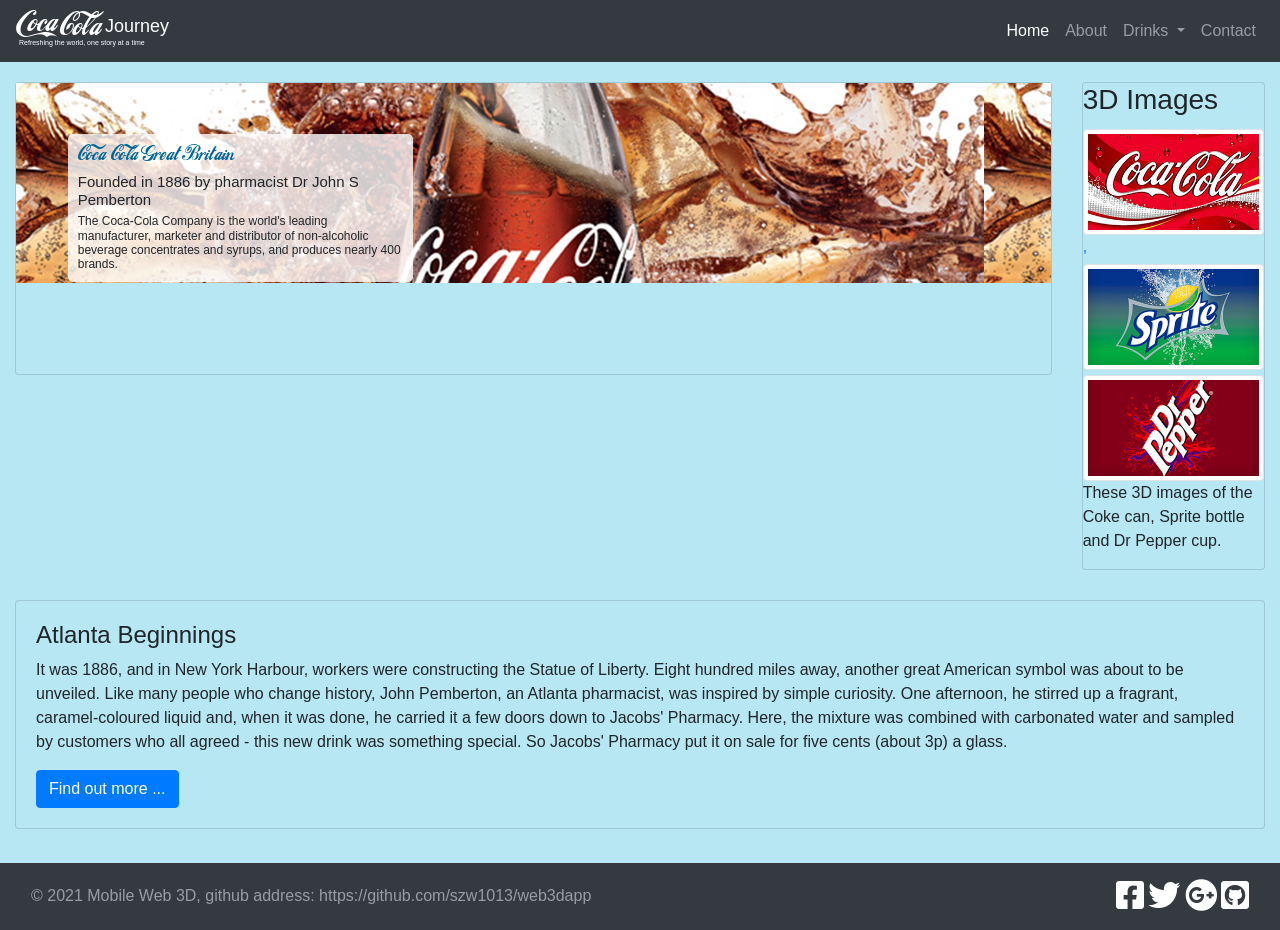
==== commit 48a412fb: "insert x3d models into application" ====
--- a/index.html
+++ b/index.html
@@ -67,7 +67,7 @@
     <div class="container-fluid">
         <div class="main_contents" id="home">
             <div class="row">
-                <div class="col-sm-9">
+                <div class="col-sm-10">
                     <div class="card text-left">
                         <div id="homeContents">
                             <div id="main_image">
@@ -97,10 +97,8 @@
                                 <div class="model3D">
                                     <x3d>
                                         <scene>
-                                            <viewpoint position="-1.94639 1.79771 -2.89271"
-                                                orientation="0.03886 0.99185 0.12133 3.75685"></viewpoint>
-                                            <Inline nameSpaceName="Deer" mapDEFToID="true" onclick='redNose();'
-                                                url="assets/x3d/Deer.x3d" />
+                                            <Inline nameSpaceName="Coke" mapDEFToID="true" onclick='redNose();'
+                                                url="assets/x3d/coke.x3d" />
                                         </scene>
                                     </x3d>
                                 </div>
@@ -111,10 +109,8 @@
                                 <div class="model3D">
                                     <x3d>
                                         <scene>
-                                            <viewpoint position="-1.94639 1.79771 -2.89271"
-                                                orientation="0.03886 0.99185 0.12133 3.75685"></viewpoint>
-                                            <Inline nameSpaceName="Deer" mapDEFToID="true" onclick='redNose();'
-                                                url="assets/x3d/Deer.x3d" />
+                                            <Inline nameSpaceName="Sprite" mapDEFToID="true" onclick='redNose();'
+                                                url="assets/x3d/sprite.x3d" />
                                         </scene>
                                     </x3d>
                                 </div>
@@ -125,10 +121,8 @@
                                 <div class="model3D">
                                     <x3d>
                                         <scene>
-                                            <viewpoint position="-1.94639 1.79771 -2.89271"
-                                                orientation="0.03886 0.99185 0.12133 3.75685"></viewpoint>
-                                            <Inline nameSpaceName="Deer" mapDEFToID="true" onclick='redNose();'
-                                                url="assets/x3d/Deer.x3d" />
+                                            <Inline nameSpaceName="Pepper" mapDEFToID="true" onclick='redNose();'
+                                                url="assets/x3d/pepper.x3d" />
                                         </scene>
                                     </x3d>
                                 </div>
@@ -152,19 +146,19 @@
                         </div>
                     </div>
                 </div>
-                <div class="col-sm-3">
+                <div class="col-sm-2">
                     <div class="card text-left">
                         <div id="title_gallery"></div>
                         <a href="#">
-                            <img class="card-img-top img-fluid img-thumbnail" src="assets/images/3dcocacola.jpeg"
+                            <img class="card-img-top img-fluid img-thumbnail" src="assets/images/coca_cola.jpg"
                                 alt="Coca Cola">,
                         </a>
                         <a href="#">
-                            <img class="card-img-top img-fluid img-thumbnail" src="assets/images/3dsprite.jpg"
+                            <img class="card-img-top img-fluid img-thumbnail" src="assets/images/sprite.jpg"
                                 alt="Sprite">
                         </a>
                         <a href="#">
-                            <img class="card-img-top img-fluid img-thumbnail" src="assets/images/3dpepper.jpeg"
+                            <img class="card-img-top img-fluid img-thumbnail" src="assets/images/dr_pepper.jpg"
                                 alt="Pepper">
                         </a>
                         <div id="description_gallery"></div>
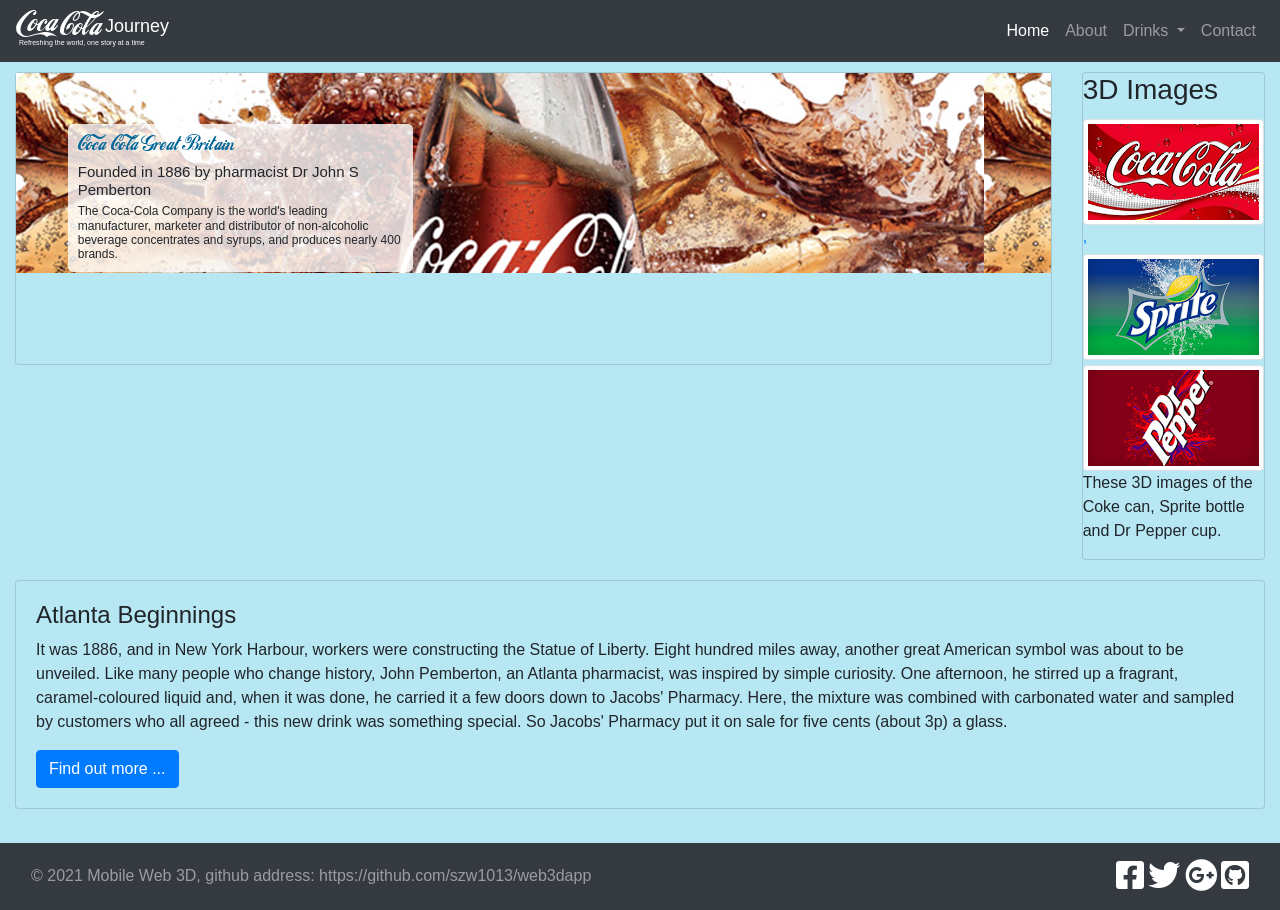
==== commit 611e2870: "add mvc framework into webapp" ====
--- a/index.html
+++ b/index.html
@@ -65,7 +65,7 @@
         </ul>
     </nav>
     <div class="container-fluid">
-        <div class="main_contents" id="home">
+        <div id="home">
             <div class="row">
                 <div class="col-sm-10">
                     <div class="card text-left">
@@ -97,51 +97,95 @@
                                 <div class="model3D">
                                     <x3d>
                                         <scene>
-                                            <Inline nameSpaceName="Coke" mapDEFToID="true" onclick='redNose();'
-                                                url="assets/x3d/coke.x3d" />
+                                            <Inline nameSpaceName="Coke" mapDEFToID="true" url="assets/x3d/coke.x3d" />
                                         </scene>
                                     </x3d>
                                 </div>
                                 <div id="title_x3dcoke"></div>
+                                <div class="camera-btns">
+                                    <div id="description_camera"></div>
+                                    <div class="btn-group ">
+                                        <a href="#" class="btn btn-primary btn-responsive camera-font"
+                                            onclick="cameraCokeFront();">Front</a>
+                                        <a href="#" class="btn btn-secondary btn-responsive camera-font"
+                                            onclick="cameraCokeBack();">Back</a>
+                                        <a href="#" class="btn btn-success btn-responsive camera-font"
+                                            onclick="cameraCokeLeft();">Left</a>
+                                        <a href="#" class="btn btn-danger btn-responsive camera-font"
+                                            onclick="cameraCokeRight()">Right</a>
+                                        <a href="#" class="btn btn-warning btn-responsive camera-font"
+                                            onclick="cameraCokeTop();">Top</a>
+                                        <a href="#" class="btn btn-outline-dark btn-responsive camera-font"
+                                            onclick="cameraCokeOff();">Off</a>
+                                    </div>
+                                    <button class="btn btn-primary" href="./assets/x3d/coke.x3d" target="_blank"><i
+                                            class="fa fa-download"></i>Download</button>
+                                </div>
                             </div>
                             <div id="spriteContents">
                                 <div id="title_sprite"></div>
                                 <div class="model3D">
                                     <x3d>
                                         <scene>
-                                            <Inline nameSpaceName="Sprite" mapDEFToID="true" onclick='redNose();'
+                                            <Inline nameSpaceName="Sprite" mapDEFToID="true"
                                                 url="assets/x3d/sprite.x3d" />
                                         </scene>
                                     </x3d>
                                 </div>
                                 <div id="title_x3dsprite"></div>
+                                <div class="camera-btns">
+                                    <div id="description_camera"></div>
+                                    <div class="btn-group ">
+                                        <a href="#" class="btn btn-primary btn-responsive camera-font"
+                                            onclick="cameraSpriteFront();">Front</a>
+                                        <a href="#" class="btn btn-secondary btn-responsive camera-font"
+                                            onclick="cameraSpriteBack();">Back</a>
+                                        <a href="#" class="btn btn-success btn-responsive camera-font"
+                                            onclick="cameraSpriteLeft();">Left</a>
+                                        <a href="#" class="btn btn-danger btn-responsive camera-font"
+                                            onclick="cameraSpriteRight()">Right</a>
+                                        <a href="#" class="btn btn-warning btn-responsive camera-font"
+                                            onclick="cameraSpriteTop();">Top</a>
+                                        <a href="#" class="btn btn-outline-dark btn-responsive camera-font"
+                                            onclick="cameraSpriteOff();">Off</a>
+                                        <button class="btn btn-primary" href="./assets/x3d/sprite.x3d"
+                                            target="_blank"><i class="fa fa-download"></i>Download</button>
+                                    </div>
+                                </div>
                             </div>
                             <div id="pepperContents">
                                 <div id="title_pepper"></div>
                                 <div class="model3D">
                                     <x3d>
                                         <scene>
-                                            <Inline nameSpaceName="Pepper" mapDEFToID="true" onclick='redNose();'
+                                            <Inline nameSpaceName="Pepper" mapDEFToID="true"
                                                 url="assets/x3d/pepper.x3d" />
                                         </scene>
                                     </x3d>
                                 </div>
                                 <div id="title_x3dpepper"></div>
-                            </div>
-                            <div id="cameraContents">
-                                <div id="title_camera"></div>
                                 <div class="camera-btns">
                                     <div id="description_camera"></div>
                                     <div class="btn-group ">
-                                        <a href="#" class="btn btn-primary btn-responsive camera-font">Front</a>
-                                        <a href="#" class="btn btn-secondary btn-responsive camera-font">Back</a>
-                                        <a href="#" class="btn btn-success btn-responsive camera-font">Left</a>
-                                        <a href="#" class="btn btn-danger btn-responsive camera-font">Right</a>
-                                        <a href="#" class="btn btn-warning btn-responsive camera-font">Top</a>
-                                        <a href="#"
-                                            class="btn btn-outline-dark disabled btn-responsive camera-font">Off</a>
+                                        <a href="#" class="btn btn-primary btn-responsive camera-font"
+                                            onclick="cameraPepperFront();">Front</a>
+                                        <a href="#" class="btn btn-secondary btn-responsive camera-font"
+                                            onclick="cameraPepperBack();">Back</a>
+                                        <a href="#" class="btn btn-success btn-responsive camera-font"
+                                            onclick="cameraPepperLeft();">Left</a>
+                                        <a href="#" class="btn btn-danger btn-responsive camera-font"
+                                            onclick="cameraPepperRight()">Right</a>
+                                        <a href="#" class="btn btn-warning btn-responsive camera-font"
+                                            onclick="cameraPepperTop();">Top</a>
+                                        <a href="#" class="btn btn-outline-dark btn-responsive camera-font"
+                                            onclick="cameraPepperOff();">Off</a>
+                                        <button class="btn btn-primary" href="./assets/x3d/pepper.x3d"
+                                            target="_blank"><i class="fa fa-download"></i>Download</button>
                                     </div>
                                 </div>
+                            </div>
+                            <div id="cameraContents">
+                                <div id="title_camera"></div>
                             </div>
                         </div>
                     </div>
